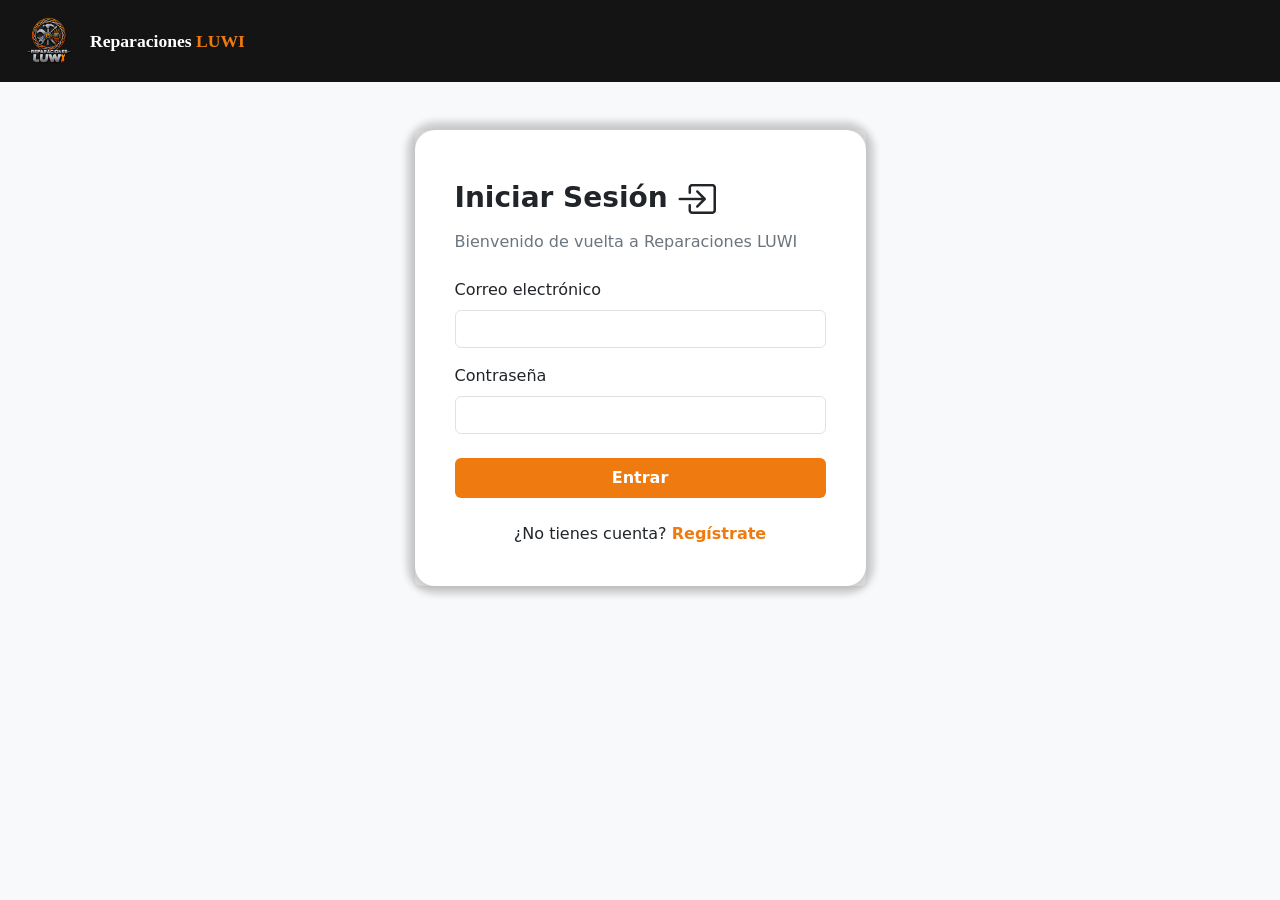
==== pages/login.html @ 64a0a804 "upload Luwi project progress update Upload the backend, front-end, and project poster, including pro" ====
<!DOCTYPE html>
<html lang="es-CO">
<head>
    <meta charset="UTF-8">
    <meta name="viewport" content="width=device-width, initial-scale=1.0">
    <title>Reparaciones LuWi | Login</title>
    <!-- Bootstrap 5 CSS CDN -->
    <link href="https://cdn.jsdelivr.net/npm/bootstrap@5.3.3/dist/css/bootstrap.min.css" rel="stylesheet">
    <!-- Bootstrap Icons (Mantenido por si necesitas iconos en otro lado, como la lupa) -->
    <link href="https://cdn.jsdelivr.net/npm/bootstrap-icons@1.11.3/font/bootstrap-icons.min.css" rel="stylesheet">
    <!--Estilos personalizados-->
    <link href="/styles/styleIndex.css" rel="stylesheet">
    <link rel="stylesheet" href= "/styles/otrasPantallas.css">
    <link href = "/Imagenes/logoLUWI.png" rel = "icon">
</head>
<body class="bg-light">
    <header class="text-white px-4 py-3">
        <a href="/index.html" class="navbar-brand text-white fw-bold d-flex align-items-center gap-3 text-decoration-none flex-wrap" id="linkPrincipal">
            <img src="/Imagenes/logoPrincipalLuwi.png" alt="logo LUWI Reparaciones" width="50" height="50" class="rounded-circle object-fit-cover">
            <div>Reparaciones <span class="textNaranjas">LUWI</span></div>
        </a>
    </header>
    <main class="container py-5">
        <div class="row justify-content-center">
            <div class="col-12 col-md-8 col-lg-5">
                <div class="card shadow-sm border-0">
                    <div class="card-body p-4">
                        <div class="d-flex flex-wrap align-items-center g-">
                            <h1 class="h3 fw-bold mb-1">Iniciar Sesión</h1>
                            <i class="bi bi-box-arrow-in-right fs-1 ms-2"></i>
                        </div>
                        <p class="text-secondary mb-4">Bienvenido de vuelta a Reparaciones LUWI</p>

                        <div id="alerta"></div>

                        <form id="formLogin" novalidate>
                            <!-- Correo Electrónico -->
                            <div class="mb-3">
                                <label for="correo" class="form-label">Correo electrónico</label>
                                <input type="email" class="form-control" name="correo" id="correo" required>
                                <div class="invalid-feedback">Escribe un correo válido</div>
                            </div>
                            <!-- Contraseña -->
                            <div class="mb-4">
                                <label for="contrasena" class="form-label">Contraseña</label>
                                <input type="password" class="form-control" name="contrasena" id="contrasena" required>
                                <div class="invalid-feedback">Escribe tu contraseña.</div>
                            </div>

                            <button type="submit" class="btn btn-primary w-100 py-2 fw-semibold">Entrar</button>
                        </form>

                        <p class="text-center mt-4 mb-0">
                            ¿No tienes cuenta? <a href="/pages/registroUser.html" class="enlace-naranja text-decoration-none">Regístrate</a>
                        </p>
                    </div>
                </div>
            </div>
        </div>
    </main>

    <script src="/js/api.js"></script>
    <script src="/js/login.js"></script>
</body>
</html>
---- styles/styleIndex.css ----
@font-face {
    font-family: 'montserrat';
    src: url("https://fonts.googleapis.com/css2?family=Montserrat:ital,wght@0,100..900;1,100..900&display=swap");
}

:root{
    --bg: #151414;
    --bg-opacity-4: rgba(21, 20, 20, .4);
    --btn-principal: #EF7B10;
    --btn-principal-hover: #7b3f07;
    --btn-secundary-hover: #198744;
}

header{
    background-color: var(--bg);
}

#linkPrincipal{
    font-size: 1.1rem;
    font-family: 'montserrat';
}


.enlacesNav, .textNaranjas{
    color: #EF7B10;
}

.nav-item:hover > .enlacesNav{
    color:#FFFFFF
}

.bi-search{
    color: #FFFFFF;
    font-size: 30px;
}

#sect-hero{
    background-image: url("/Imagenes/reparacionesHero.png"); 
    background-size: cover; 
    background-repeat: no-repeat;
    margin-top: 5.1rem;
}

.btn-primary{
    background-color: var(--btn-principal);
    border: none;
}

.btn-primary:hover, .btn-primary:focus, .btn-primary:active{
    background-color: var(--btn-principal-hover)  !important;
    transform: scale(1.05);
    box-shadow: 0px 0px 7px var(--btn-principal-hover);
}

.btn-primary:disabled{
    background: rgba(21, 20, 20, .4);
    border-color: rgba(21, 20, 20, .4);
}

.btn-tertiary{
    border: none;
}

.btn-tertiary:hover{
    background-color: rgb(101, 101, 101);
    transform: scale(1.05);
    box-shadow: 0px 0px 7px rgb(101, 101, 101);
}

.btn-info{
    background-color: #0EA5E9;
    border: none;
    transition: 0.2s;
}

.btn-info:hover{
    background-color: #0871a2;
    border: none;
    transform: scale(1.05);
    box-shadow: 0px 0px 7px #0EA5E9;
}

.bg-text{
    background: var(--bg-opacity-4);
}

#img-whatsapp{
    filter: drop-shadow(0 8px 5px var(--bg-opacity-4));
}

#img-whatsapp:hover{
    transform: scale(1.05);
    filter: drop-shadow(2px 9px 7px #0fc555);
}

.btn-success:hover{
    transform: scale(1.05);
    box-shadow: 0px 0px 7px var(--btn-secundary-hover);
}

.navbar-dark .navbar-toggler-icon{
    background-image: url("data:image/svg+xml,%3csvg xmlns='http://www.w3.org/2000/svg' viewBox='0 0 30 30'%3e%3cpath stroke='rgba%28239, 123, 16, 100' stroke-linecap='round' stroke-miterlimit='10' stroke-width='2' d='M4 7h22M4 15h22M4 23h22'/%3e%3c/svg%3e");
}

.navbar-dark .navbar-toggler-icon:hover{
    filter: drop-shadow(0 8px 5px var(--btn-principal));
    transform: scale(1.05);
}



.btn-close:focus{
    border: none;
    box-shadow: none;
}


.navbar-toggler{
    border: none;
}

.navbar-toggler:focus{
    outline: none;
    box-shadow: none;
}

.dropdown-menu-dark{
    background-color: var(--bg);
    border: none;
}

.dropdown-menu-dark .dropdown-item.active, .dropdown-menu-dark .dropdown-item:active{
    background: #EF7B1040;
    color: #FFFFFF;
}

.dropdown-item:focus{
    color: var(--btn-principal);
}


.dropdown-menu-dark .dropdown-item:hover{
    background: #EF7B1040;
}


.navbar-nav .dropdown::after{
    color: #FFFFFF;
}

.btn-dark:hover{
    transform: scale(1.05);
}

@media (max-width: 1080px) {

    .navbar-nav >li:hover{
        background-color: #EF7B1040;
        cursor: pointer;
    }

    .navbar-nav i:hover{
        background-color: #EF7B1040;
        cursor: pointer;
    }

    .navbar-nav i{
        text-align: center;
    }
    
}
---- styles/otrasPantallas.css ----
:root{
    --bg: #151414;
    --bg-opacity-4: rgba(21, 20, 20, .4);
    --btn-principal: #EF7B10;
    --btn-principal-hover: #7b3f07;
    --btn-secundary-hover: #198744;
    --white: #ffffff
}

.card-body{
    padding: 40px !important;
    border-radius: 20px;
    background: white;
    box-shadow: 0px 0px 7px 8px rgba(21, 20, 20, .2);
}

.btn-check:checked + .btn-rol{
    background-color: var(--btn-principal);
    border-color: var(--btn-principal);
    color: var(--white);
}

.btn-rol{
    border-color: #ced4da;
    color: #212529;
}

.btn-rol:hover{
    border-color: var(--btn-principal) !important;
    color: var(--btn-principal);
    background-color: var();
}

.form-control:focus, .form-select:focus{
    border-color: var(--btn-principal);
    box-shadow: 0 0 0 0.2rem #EF7B1040;
}

.enlace-naranja{
    color: var(--btn-principal);
    font-weight: 600;
}

.enlace-naranja:hover{
    text-decoration: underline !important;
}


@media (max-width : 390px) {
    #rolSelect{
        display: flex;
        flex-direction: column;;
    }

    #rolSelect .col-6{
        width: 100%;
    }
    #rolSelect .d-flex{
        flex-direction: column;
    }

}

@media (min-width: 1080px) {
    main#cont-formularioRegistro{
        padding: 0px !important;
    }
}
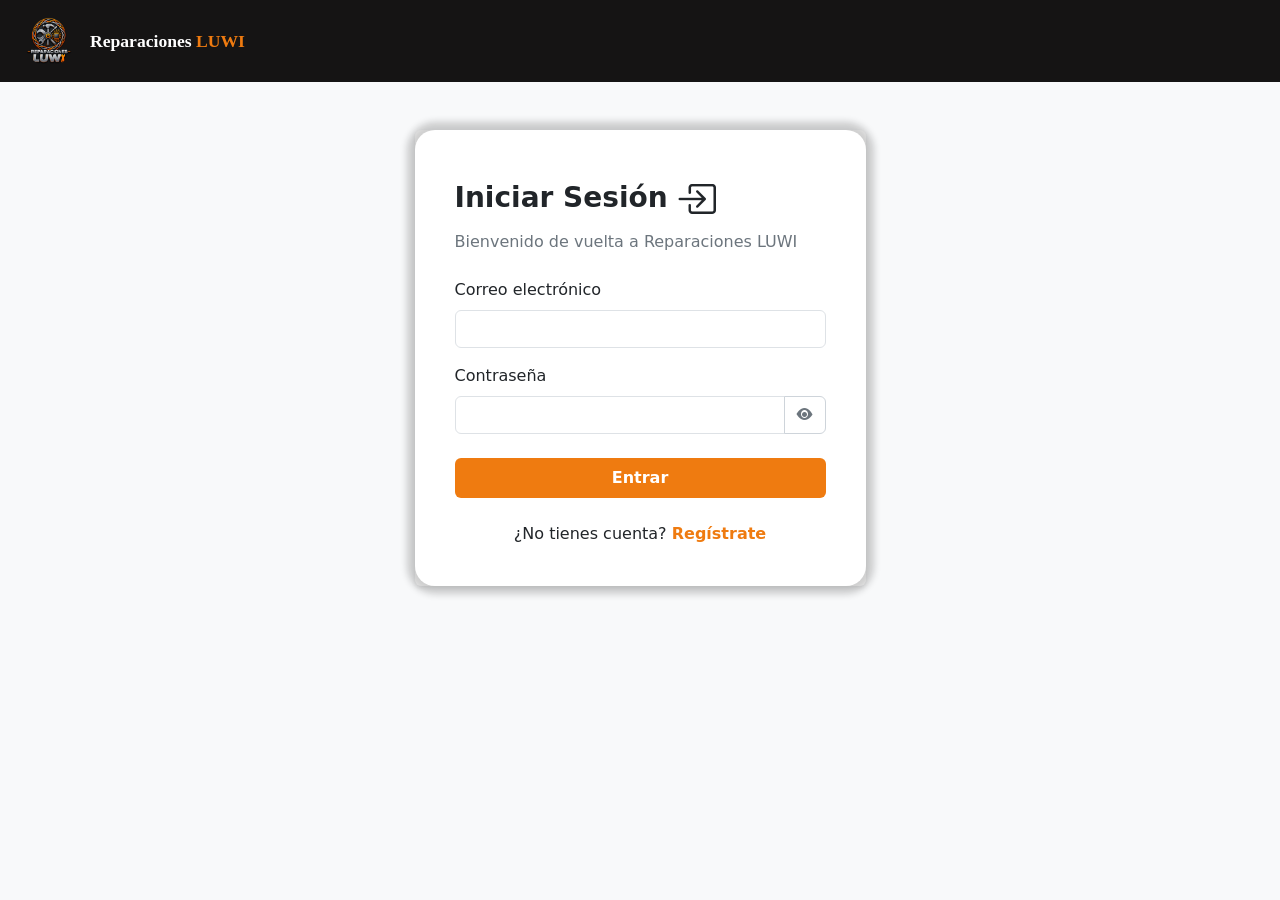
==== commit 682a31dd: "Add a "show password" button to the login and registration forms Add buttons to the login and regist" ====
--- a/pages/login.html
+++ b/pages/login.html
@@ -43,8 +43,13 @@
                             <!-- Contraseña -->
                             <div class="mb-4">
                                 <label for="contrasena" class="form-label">Contraseña</label>
-                                <input type="password" class="form-control" name="contrasena" id="contrasena" required>
-                                <div class="invalid-feedback">Escribe tu contraseña.</div>
+                                <div class="input-group has-validation">
+                                    <input type="password" class="form-control" name="contrasena" id="contrasena" required>
+                                    <button type="button" class="btn btn-outline-secondary btn-ver-password" data-objetivo="contrasena" aria-label="Mostrar contraseña" title="Mostrar contraseña">
+                                        <i class="bi bi-eye-fill"></i>
+                                    </button>
+                                    <div class="invalid-feedback">Escribe tu contraseña.</div>
+                                </div>
                             </div>
 
                             <button type="submit" class="btn btn-primary w-100 py-2 fw-semibold">Entrar</button>
@@ -60,6 +65,7 @@
     </main>
 
     <script src="/js/api.js"></script>
+    <script src="/js/verPassword.js"></script>
     <script src="/js/login.js"></script>
 </body>
 </html>
--- a/styles/styleIndex.css
+++ b/styles/styleIndex.css
@@ -7,12 +7,16 @@
     --bg: #151414;
     --bg-opacity-4: rgba(21, 20, 20, .4);
     --btn-principal: #EF7B10;
-    --btn-principal-hover: #7b3f07;
+    --btn-principal-hover: #BF620C;
     --btn-secundary-hover: #198744;
 }
 
 header{
     background-color: var(--bg);
+}
+
+#sect-hero{
+    top: calc(100vh - 100rem);
 }
 
 #linkPrincipal{
@@ -107,8 +111,6 @@
     transform: scale(1.05);
 }
 
-
-
 .btn-close:focus{
     border: none;
     box-shadow: none;
@@ -130,7 +132,7 @@
 }
 
 .dropdown-menu-dark .dropdown-item.active, .dropdown-menu-dark .dropdown-item:active{
-    background: #EF7B1040;
+    background: #BF620C;
     color: #FFFFFF;
 }
 
@@ -152,15 +154,119 @@
     transform: scale(1.05);
 }
 
+.footer-luwi{
+    background-color: var(--bg);
+    color: #cfcfcf;
+}
+
+.footer-luwi a{
+    color: #cfcfcf;
+    text-decoration: none;
+}
+
+.footer-luwi a:hover{
+    color: var(--btn-principal);
+}
+
+.footer-luwi .btn-primary, .footer-luwi .btn-primary:hover{
+    color: #FFFFFF;
+}
+
+section[id]{
+    scroll-margin-top: 90px;
+}
+
+.paso-numero{
+    width: 32px;
+    height: 32px;
+    border-radius: 50%;
+    background-color: var(--btn-principal);
+    color: #FFFFFF;
+    font-weight: 700;
+    display: inline-flex;
+    align-items: center;
+    justify-content: center;
+    flex-shrink: 0;
+}
+
+.accordion-button:not(.collapsed){
+    background-color: #EF7B1020;
+    color: #212529;
+    box-shadow: none;
+}
+
+.accordion-button:focus{
+    border-color: var(--btn-principal);
+    box-shadow: 0 0 0 .2rem #EF7B1040;
+}
+
+.btn-outline-primary{
+    border-color: var(--btn-principal);
+    color: var(--btn-principal);
+    transition: 0.2s;
+    font-weight: 700;
+}
+
+.btn-outline-primary:hover, .btn-outline-primary:active{
+    background-color: var(--btn-principal) !important;
+    border-color: var(--btn-principal) !important;
+    box-shadow: 0px 0px 10px var(--btn-principal);
+    transform: scale(1.05);
+}
+
+.enlace-naranja{
+    color: var(--btn-principal);
+    font-weight: 600;
+}
+
+.enlace-naranja:hover{
+    text-decoration: underline !important;
+}
+
+i.enlace-naranja:hover{
+    color: #ffffff;
+}
+
+.border-primary{
+    border-color: var(--btn-principal) !important;
+}
+
+.enlace{
+    color: #212529;
+}
+
+.card-body{
+    padding: 40px !important;
+    border-radius: 20px;
+    background: white;
+    box-shadow: 0px 0px 7px 8px rgba(21, 20, 20, .2);
+}
+
+.btn-ver-password{
+    --bs-btn-color: #6c757d;
+    --bs-btn-border-color: #ced4da;
+    --bs-btn-hover-color: #EF7B10;
+    --bs-btn-hover-bg: #FFFFFF;
+    --bs-btn-hover-border-color: #EF7B10;
+    --bs-btn-active-color: #EF7B10;
+    --bs-btn-active-bg: #FFFFFF;
+    --bs-btn-active-border-color: #EF7B10;
+    --bs-btn-focus-shadow-rgb: 239, 123, 16;
+}
+
+input[type = "password"]::-ms-reveal, input[type = "password"]::-ms-clear{
+    display: none;
+}
+
 @media (max-width: 1080px) {
 
     .navbar-nav >li:hover{
-        background-color: #EF7B1040;
+        background-color: #BF620C;
         cursor: pointer;
     }
 
     .navbar-nav i:hover{
-        background-color: #EF7B1040;
+        background-color: #BF620C;
         cursor: pointer;
     }
 
--- a/styles/otrasPantallas.css
+++ b/styles/otrasPantallas.css
@@ -2,17 +2,11 @@
     --bg: #151414;
     --bg-opacity-4: rgba(21, 20, 20, .4);
     --btn-principal: #EF7B10;
-    --btn-principal-hover: #7b3f07;
+    --btn-principal-hover: #BF620C;
     --btn-secundary-hover: #198744;
     --white: #ffffff
 }
 
-.card-body{
-    padding: 40px !important;
-    border-radius: 20px;
-    background: white;
-    box-shadow: 0px 0px 7px 8px rgba(21, 20, 20, .2);
-}
 
 .btn-check:checked + .btn-rol{
     background-color: var(--btn-principal);
@@ -36,15 +30,34 @@
     box-shadow: 0 0 0 0.2rem #EF7B1040;
 }
 
-.enlace-naranja{
-    color: var(--btn-principal);
-    font-weight: 600;
+/* ------------------ Pestañas del panel de reparador -------------------- */
+.nav-pills .nav-link{
+    color: #212529;
 }
 
-.enlace-naranja:hover{
-    text-decoration: underline !important;
+.nav-pills .nav-link.active{
+    background-color: var(--btn-principal);
+    color: var(--white);
 }
 
+.btn-outline-dark{
+    font-weight: 700;
+    transition: 0.2s;
+}
+
+.btn-outline-dark:hover{
+    background-color: var(--bg);
+    transform: scale(1.05);
+    box-shadow: 0px 0px 7px var(--bg);
+}
+
+.bg-secondary{
+    background-color: #383d42 !important;
+}
+
+.card.rounded{
+    border-radius: 20px !important;
+}
 
 @media (max-width : 390px) {
     #rolSelect{
